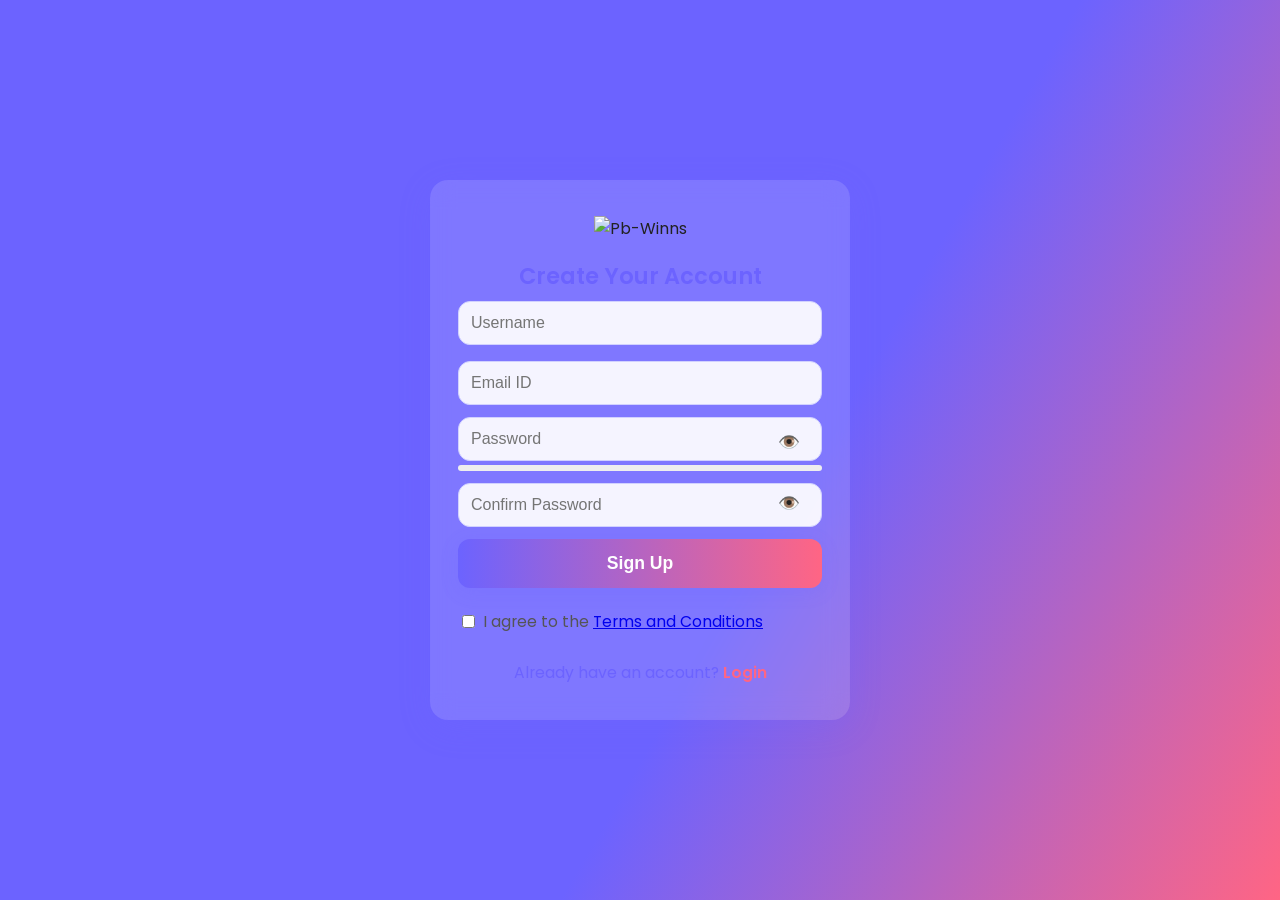
==== signup.html @ 449f30f5 "changes" ====
<!doctype html>
<html lang="en">
<head>
  <meta charset="utf-8" />
  <meta name="viewport" content="width=device-width,initial-scale=1" />
  <title>Sign Up — Adaptive Exam Prep</title>
  <link rel="stylesheet" href="css/styles.css" />
  <link href="https://fonts.googleapis.com/css?family=Poppins:400,600&display=swap" rel="stylesheet">
  <style>
    body{background:linear-gradient(120deg,#6C63FF 60%,#FF6584 100%);font-family:'Poppins',sans-serif;min-height:100vh;display:flex;align-items:center;justify-content:center;}
    .signup-container{background:rgba(255,255,255,0.13);backdrop-filter:blur(12px);border-radius:18px;box-shadow:0 8px 32px #6C63FF33;padding:36px 28px;width:100%;max-width:420px;display:flex;flex-direction:column;align-items:center;}
    .logo{margin-bottom:18px;}
    .logo img{width:48px;height:48px;}
    .signup-title{font-size:1.4rem;font-weight:600;color:#6C63FF;margin-bottom:8px;}
    .signup-form{width:100%;display:flex;flex-direction:column;gap:16px;}
    .input-group{position:relative;}
    .input-group input{width:100%;padding:12px 38px 12px 12px;border-radius:12px;border:1.5px solid #d1d1ff;background:rgba(255,255,255,0.92);font-size:1rem;transition:border-color .18s;}
    .input-group input:focus{border-color:#6C63FF;outline:none;}
    .input-group .toggle{position:absolute;right:10px;top:50%;transform:translateY(-50%);background:none;border:none;color:#6C63FF;font-size:1.1rem;cursor:pointer;}
    .input-group .toggle:active{color:#FF6584;}
    .error-msg{color:#FF6584;font-size:0.92rem;margin-top:-10px;margin-bottom:6px;}
    .strength-bar{height:6px;border-radius:4px;background:#eee;margin-top:4px;transition:background .18s;}
    .strength-bar[data-strength="1"]{background:#FF6584;}
    .strength-bar[data-strength="2"]{background:#FFB84D;}
    .strength-bar[data-strength="3"]{background:#34c38f;}
    .signup-btn{background:linear-gradient(90deg,#6C63FF,#FF6584);color:#fff;font-weight:600;padding:14px 0;border:none;border-radius:12px;font-size:1.1rem;box-shadow:0 4px 18px #6C63FF33;cursor:pointer;transition:background .18s,transform .18s;}
    .signup-btn:hover{background:linear-gradient(90deg,#FF6584,#6C63FF);transform:translateY(-2px);}
    .terms{display:flex;align-items:center;font-size:0.98rem;color:#555;margin-top:6px;}
    .terms input{margin-right:8px;}
    .login-link{margin-top:12px;font-size:0.98rem;color:#6C63FF;text-align:center;}
    .login-link a{color:#FF6584;text-decoration:none;font-weight:600;}
    @media(max-width:500px){.signup-container{padding:18px 6px;}}
  </style>
</head>
<body>
  <div class="signup-container">
    <div class="logo"><img src="/logo.png" alt="Pb-Winns"></div>
    <div class="signup-title">Create Your Account</div>
    <form class="signup-form" id="signupForm" autocomplete="off">
      <div class="input-group">
        <input type="text" id="username" placeholder="Username" required />
      </div>
      <div class="input-group">
        <input type="email" id="email" placeholder="Email ID" required />
        <div class="error-msg" id="emailError"></div>
      </div>
      <div class="input-group">
        <input type="password" id="password" placeholder="Password" required />
        <button type="button" class="toggle" id="togglePwd">👁️</button>
        <div class="strength-bar" id="strengthBar" data-strength="0"></div>
        <div class="error-msg" id="pwdError"></div>
      </div>
      <div class="input-group">
        <input type="password" id="confirmPwd" placeholder="Confirm Password" required />
        <button type="button" class="toggle" id="toggleConfirm">👁️</button>
        <div class="error-msg" id="confirmError"></div>
      </div>
      <button class="signup-btn" type="submit">Sign Up</button>
      <div class="terms">
        <input type="checkbox" id="terms" required />
        <label for="terms">I agree to the <a href="#">Terms and Conditions</a></label>
      </div>
      <div class="login-link">Already have an account? <a href="login.html">Login</a></div>
    </form>
  </div>
  <script>
    // Email validation
    const email = document.getElementById('email');
    const emailError = document.getElementById('emailError');
    email.addEventListener('input',()=>{
      const val = email.value.trim();
      emailError.textContent = (/^[^@\s]+@[^@\s]+\.[^@\s]+$/.test(val)) ? '' : 'Enter a valid email address.';
    });
    // Password strength
    const pwd = document.getElementById('password');
    const strengthBar = document.getElementById('strengthBar');
    const pwdError = document.getElementById('pwdError');
    pwd.addEventListener('input',()=>{
      const val = pwd.value;
      let strength = 0;
      if(val.length>=8) strength++;
      if(/[A-Z]/.test(val)) strength++;
      if(/[0-9]/.test(val)) strength++;
      strengthBar.dataset.strength = strength;
      pwdError.textContent = strength<2 ? 'Password is weak.' : '';
    });
    // Show/hide password
    document.getElementById('togglePwd').onclick = ()=>{
      pwd.type = pwd.type==='password' ? 'text':'password';
    };
    const confirmPwd = document.getElementById('confirmPwd');
    document.getElementById('toggleConfirm').onclick = ()=>{
      confirmPwd.type = confirmPwd.type==='password' ? 'text':'password';
    };
    // Confirm password validation
    const confirmError = document.getElementById('confirmError');
    confirmPwd.addEventListener('input',()=>{
      confirmError.textContent = confirmPwd.value!==pwd.value ? 'Passwords do not match.' : '';
    });
    // Form submit
    document.getElementById('signupForm').onsubmit = function(e){
      e.preventDefault();
      if(emailError.textContent || pwdError.textContent || confirmError.textContent){
        return;
      }
      if(!document.getElementById('terms').checked){
        alert('You must agree to the Terms and Conditions.');
        return;
      }
      // Success (demo)
      alert('Account created successfully!');
      this.reset();
      strengthBar.dataset.strength = 0;
    };
  </script>
</body>
</html>
---- css/styles.css ----
/* How It Works section */
.how-it-works{padding:36px 20px;background:linear-gradient(120deg,#f7f7ff 60%,#eaeaff 100%);border-radius:18px;margin:32px auto;max-width:1200px;box-shadow:0 8px 32px rgba(108,99,255,0.08)}
.how-it-works h2{color:#6C63FF;text-align:center;margin-bottom:24px;font-size:1.5rem}
.steps-grid{display:grid;grid-template-columns:repeat(4,1fr);gap:18px}
.step-card{padding:22px 16px;border-radius:16px;display:flex;flex-direction:column;align-items:center;box-shadow:0 4px 18px rgba(108,99,255,0.08);transition:transform .18s,box-shadow .18s}
.step-card:hover{transform:translateY(-6px) scale(1.03);box-shadow:0 12px 32px rgba(108,99,255,0.16)}
.step-icon{width:44px;height:44px;background:#6C63FF;color:#fff;font-weight:700;font-size:1.3rem;display:flex;align-items:center;justify-content:center;border-radius:50%;margin-bottom:12px;box-shadow:0 2px 8px #6C63FF33}
.step-card h3{margin:8px 0 6px;font-size:1.1rem;color:#333}
.step-card p{margin:0;color:#555;text-align:center;font-size:0.98rem}
@media(max-width:900px){.steps-grid{grid-template-columns:repeat(2,1fr)}}
@media(max-width:600px){.steps-grid{grid-template-columns:1fr}}
:root{
  --bg1:#ff9a9e; --bg2:#a18cd1; --glass-bg: rgba(255,255,255,0.12);
  --glass-border: rgba(255,255,255,0.18);
  --accent: #ff66b3; --muted:#e7e7e7;
}
*{box-sizing:border-box}
html,body{height:100%}
body{
  margin:0;font-family:Inter,system-ui,Segoe UI,Roboto;
  background:linear-gradient(135deg,var(--bg1),var(--bg2));
  color:#222;transition:background .4s,color .3s;
}
.container{display:grid;grid-template-columns:1fr 1fr;gap:18px;padding:28px;max-width:1100px;margin:24px auto}
.app-header{display:flex;justify-content:space-between;align-items:center;padding:14px 28px;color:white}
.app-header h1{margin:0;font-size:1.4rem}
.panel{padding:18px;border-radius:12px;min-height:140px}
.glass{backdrop-filter:blur(8px);background:var(--glass-bg);border:1px solid var(--glass-border);box-shadow:0 6px 18px rgba(0,0,0,0.08)}
.session-controls{margin-top:12px}
button{background:linear-gradient(90deg,#fff6,#fff2);border:none;padding:10px 12px;border-radius:8px;cursor:pointer;transition:transform .12s,box-shadow .12s}
button:active{transform:translateY(1px)}
.app-footer{text-align:center;padding:14px;color:rgba(255,255,255,0.9)}

/* responsive */
@media(max-width:800px){.container{grid-template-columns:1fr}}

/* dark mode */
  --bg1:#8A3FFC; --bg2:#FF7AC6; --glass-bg: rgba(255,255,255,0.08);
  --glass-border: rgba(255,255,255,0.14);
  --accent: #8A3FFC; --accent-2: #FF7AC6; --muted:#e7e7e7;
}

/* small UI touches */
#subjects .subject{padding:10px;margin:6px 0;border-radius:8px;background:linear-gradient(90deg,rgba(255,255,255,0.03),rgba(255,255,255,0.01));display:flex;justify-content:space-between;align-items:center}
  margin:0;font-family:Inter,system-ui,Segoe UI,Roboto;
  color:#111;transition:background .4s,color .3s;min-height:100vh;position:relative;overflow-x:hidden

/* layout containers */
.hero-bg{position:fixed;inset:0;z-index:-2;background:linear-gradient(120deg,var(--bg1),var(--bg2));background-size:400% 400%;animation:grad 14s ease infinite;filter:blur(18px);opacity:0.95}
@keyframes grad{0%{background-position:0% 50%}50%{background-position:100% 50%}100%{background-position:0% 50%}}

.site-header{display:flex;justify-content:space-between;align-items:center;padding:20px 36px;color:white}
.brand{display:flex;align-items:center;gap:12px}
.brand-text .title{font-weight:700}
.brand-text .tag{font-size:12px;opacity:0.9}
.header-actions button{margin-left:10px}

.hero{padding:56px 20px 36px}
.hero-inner{max-width:1200px;margin:0 auto;display:grid;grid-template-columns:1fr 420px;gap:28px;align-items:center}
.hero-copy h1{font-size:2.1rem;color:white;margin:0 0 12px}
.hero-copy .sub{color:rgba(255,255,255,0.92);margin-bottom:16px;font-size:1rem}
.hero-ctas{display:flex;gap:12px;margin-bottom:16px}
.primary{background:linear-gradient(90deg,var(--accent),var(--accent-2));border:none;padding:12px 18px;border-radius:12px;color:white;font-weight:600;box-shadow:0 8px 24px rgba(138,63,252,0.18);cursor:pointer;transition:transform .18s,box-shadow .18s}
.primary.large{padding:14px 22px;font-size:1.05rem}
.primary:active{transform:translateY(1px)}
.secondary{background:transparent;border:1px solid rgba(255,255,255,0.18);padding:10px 16px;border-radius:10px;color:white;cursor:pointer}
.ghost{background:transparent;border:1px solid rgba(255,255,255,0.12);padding:8px 12px;border-radius:8px;color:white}

.personalize{margin-top:10px;color:rgba(255,255,255,0.95)}
.input-row{display:flex;gap:8px;margin-top:8px}
.input-row input{padding:10px;border-radius:8px;border:none;min-width:160px}

.hero-visual .hero-graph{padding:18px;border-radius:12px}
.plan-list{list-style:none;padding:0;margin:6px 0 0;color:#111}

.features{padding:36px 20px}
.features h2{color:white;margin:0 0 6px}
.features .muted{color:rgba(255,255,255,0.9);margin-bottom:18px}
.feature-grid{display:grid;grid-template-columns:repeat(4,1fr);gap:18px}
.feature-card{padding:18px;border-radius:14px;min-height:150px;transition:transform .18s,box-shadow .18s}
.feature-card .icon{width:48px;height:48px;border-radius:10px;background:linear-gradient(135deg,var(--accent),var(--accent-2));display:flex;align-items:center;justify-content:center;margin-bottom:12px}
.feature-card h3{margin:6px 0}
.feature-card p{margin:0;color:rgba(255,255,255,0.92)}
.feature-card:hover{transform:translateY(-8px);box-shadow:0 18px 40px rgba(14,12,30,0.28)}

.exam-intel{padding:36px 20px}
.intel-grid{display:grid;grid-template-columns:repeat(4,1fr);gap:16px}
.intel-card{padding:16px;border-radius:12px;min-height:120px}
.trend-vis{height:70px;background:linear-gradient(90deg,rgba(255,255,255,0.02),rgba(255,255,255,0.01));border-radius:8px;display:flex;align-items:center;justify-content:center;color:rgba(255,255,255,0.85)}

.site-footer{padding:18px 24px;color:rgba(255,255,255,0.9)}
.footer-inner{max-width:1200px;margin:0 auto;display:flex;justify-content:space-between}

/* glassmorphism base */
.glass{backdrop-filter:blur(8px);background:linear-gradient(180deg,rgba(255,255,255,0.06),rgba(255,255,255,0.02));border:1px solid var(--glass-border);box-shadow:0 10px 30px rgba(2,6,23,0.28)}

/* responsive adjustments */
@media(max-width:1000px){
  .hero-inner{grid-template-columns:1fr}
  .feature-grid,.intel-grid{grid-template-columns:repeat(2,1fr)}
}
@media(max-width:560px){
  .feature-grid,.intel-grid{grid-template-columns:1fr}
  .hero-copy h1{font-size:1.6rem}
}

/* dark preference fallback */
@media (prefers-color-scheme:dark){
  :root{--glass-bg:rgba(10,8,20,0.28);--glass-border:rgba(255,255,255,0.04);}
  body{color:rgba(255,255,255,0.95)}
}

.svg-diagram{width:100%;height:240px}
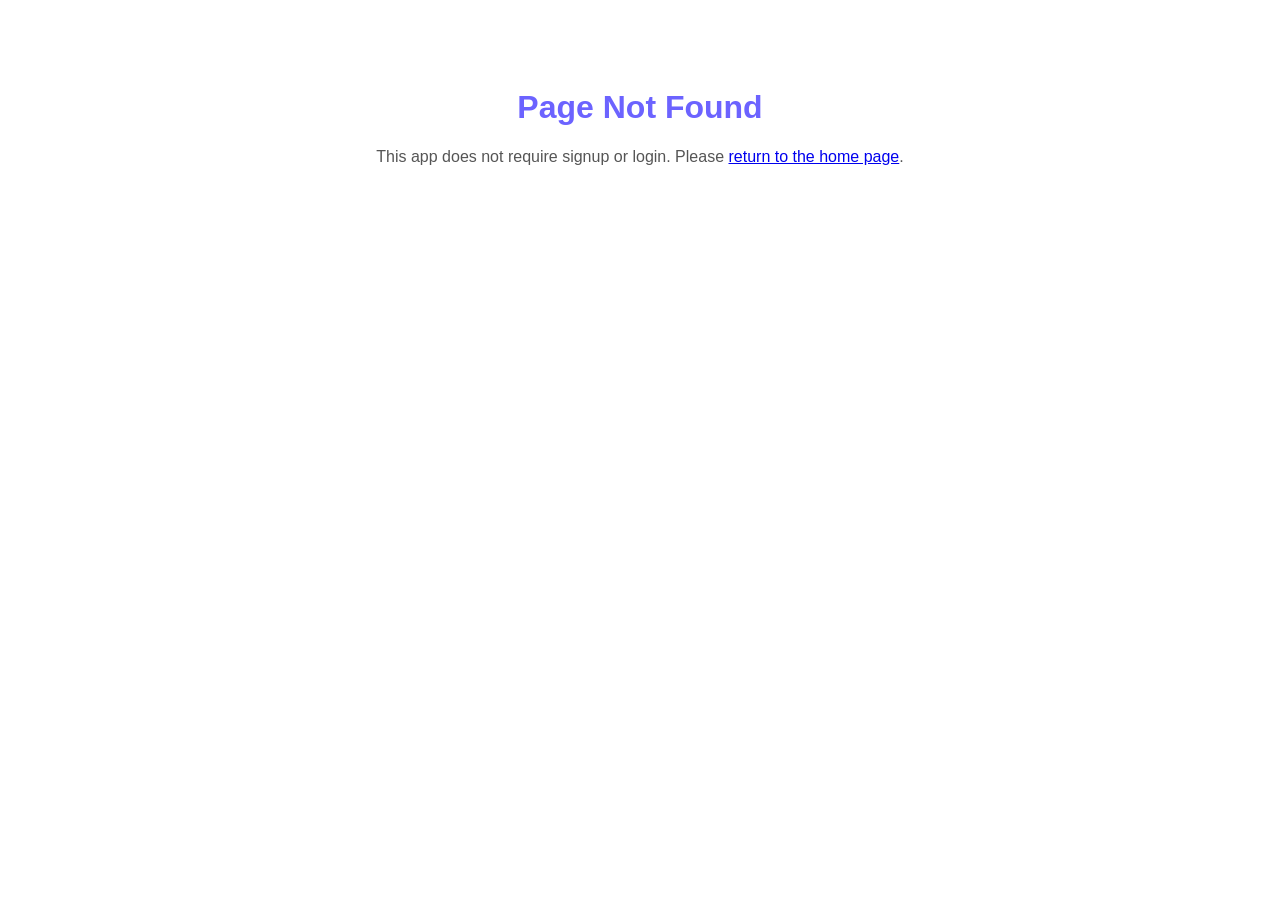
==== commit edf7db9a: "change 1" ====
--- a/signup.html
+++ b/signup.html
@@ -3,66 +3,12 @@
 <head>
   <meta charset="utf-8" />
   <meta name="viewport" content="width=device-width,initial-scale=1" />
-  <title>Sign Up — Adaptive Exam Prep</title>
-  <link rel="stylesheet" href="css/styles.css" />
-  <link href="https://fonts.googleapis.com/css?family=Poppins:400,600&display=swap" rel="stylesheet">
-  <style>
-    body{background:linear-gradient(120deg,#6C63FF 60%,#FF6584 100%);font-family:'Poppins',sans-serif;min-height:100vh;display:flex;align-items:center;justify-content:center;}
-    .signup-container{background:rgba(255,255,255,0.13);backdrop-filter:blur(12px);border-radius:18px;box-shadow:0 8px 32px #6C63FF33;padding:36px 28px;width:100%;max-width:420px;display:flex;flex-direction:column;align-items:center;}
-    .logo{margin-bottom:18px;}
-    .logo img{width:48px;height:48px;}
-    .signup-title{font-size:1.4rem;font-weight:600;color:#6C63FF;margin-bottom:8px;}
-    .signup-form{width:100%;display:flex;flex-direction:column;gap:16px;}
-    .input-group{position:relative;}
-    .input-group input{width:100%;padding:12px 38px 12px 12px;border-radius:12px;border:1.5px solid #d1d1ff;background:rgba(255,255,255,0.92);font-size:1rem;transition:border-color .18s;}
-    .input-group input:focus{border-color:#6C63FF;outline:none;}
-    .input-group .toggle{position:absolute;right:10px;top:50%;transform:translateY(-50%);background:none;border:none;color:#6C63FF;font-size:1.1rem;cursor:pointer;}
-    .input-group .toggle:active{color:#FF6584;}
-    .error-msg{color:#FF6584;font-size:0.92rem;margin-top:-10px;margin-bottom:6px;}
-    .strength-bar{height:6px;border-radius:4px;background:#eee;margin-top:4px;transition:background .18s;}
-    .strength-bar[data-strength="1"]{background:#FF6584;}
-    .strength-bar[data-strength="2"]{background:#FFB84D;}
-    .strength-bar[data-strength="3"]{background:#34c38f;}
-    .signup-btn{background:linear-gradient(90deg,#6C63FF,#FF6584);color:#fff;font-weight:600;padding:14px 0;border:none;border-radius:12px;font-size:1.1rem;box-shadow:0 4px 18px #6C63FF33;cursor:pointer;transition:background .18s,transform .18s;}
-    .signup-btn:hover{background:linear-gradient(90deg,#FF6584,#6C63FF);transform:translateY(-2px);}
-    .terms{display:flex;align-items:center;font-size:0.98rem;color:#555;margin-top:6px;}
-    .terms input{margin-right:8px;}
-    .login-link{margin-top:12px;font-size:0.98rem;color:#6C63FF;text-align:center;}
-    .login-link a{color:#FF6584;text-decoration:none;font-weight:600;}
-    @media(max-width:500px){.signup-container{padding:18px 6px;}}
-  </style>
+  <title>Page Not Found</title>
+  <style>body{background:#fff;font-family:sans-serif;text-align:center;padding:60px;} h1{color:#6C63FF;} p{color:#555;}</style>
 </head>
 <body>
-  <div class="signup-container">
-    <div class="logo"><img src="/logo.png" alt="Pb-Winns"></div>
-    <div class="signup-title">Create Your Account</div>
-    <form class="signup-form" id="signupForm" autocomplete="off">
-      <div class="input-group">
-        <input type="text" id="username" placeholder="Username" required />
-      </div>
-      <div class="input-group">
-        <input type="email" id="email" placeholder="Email ID" required />
-        <div class="error-msg" id="emailError"></div>
-      </div>
-      <div class="input-group">
-        <input type="password" id="password" placeholder="Password" required />
-        <button type="button" class="toggle" id="togglePwd">👁️</button>
-        <div class="strength-bar" id="strengthBar" data-strength="0"></div>
-        <div class="error-msg" id="pwdError"></div>
-      </div>
-      <div class="input-group">
-        <input type="password" id="confirmPwd" placeholder="Confirm Password" required />
-        <button type="button" class="toggle" id="toggleConfirm">👁️</button>
-        <div class="error-msg" id="confirmError"></div>
-      </div>
-      <button class="signup-btn" type="submit">Sign Up</button>
-      <div class="terms">
-        <input type="checkbox" id="terms" required />
-        <label for="terms">I agree to the <a href="#">Terms and Conditions</a></label>
-      </div>
-      <div class="login-link">Already have an account? <a href="login.html">Login</a></div>
-    </form>
-  </div>
+  <h1>Page Not Found</h1>
+  <p>This app does not require signup or login. Please <a href="index.html">return to the home page</a>.</p>
   <script>
     // Email validation
     const email = document.getElementById('email');
